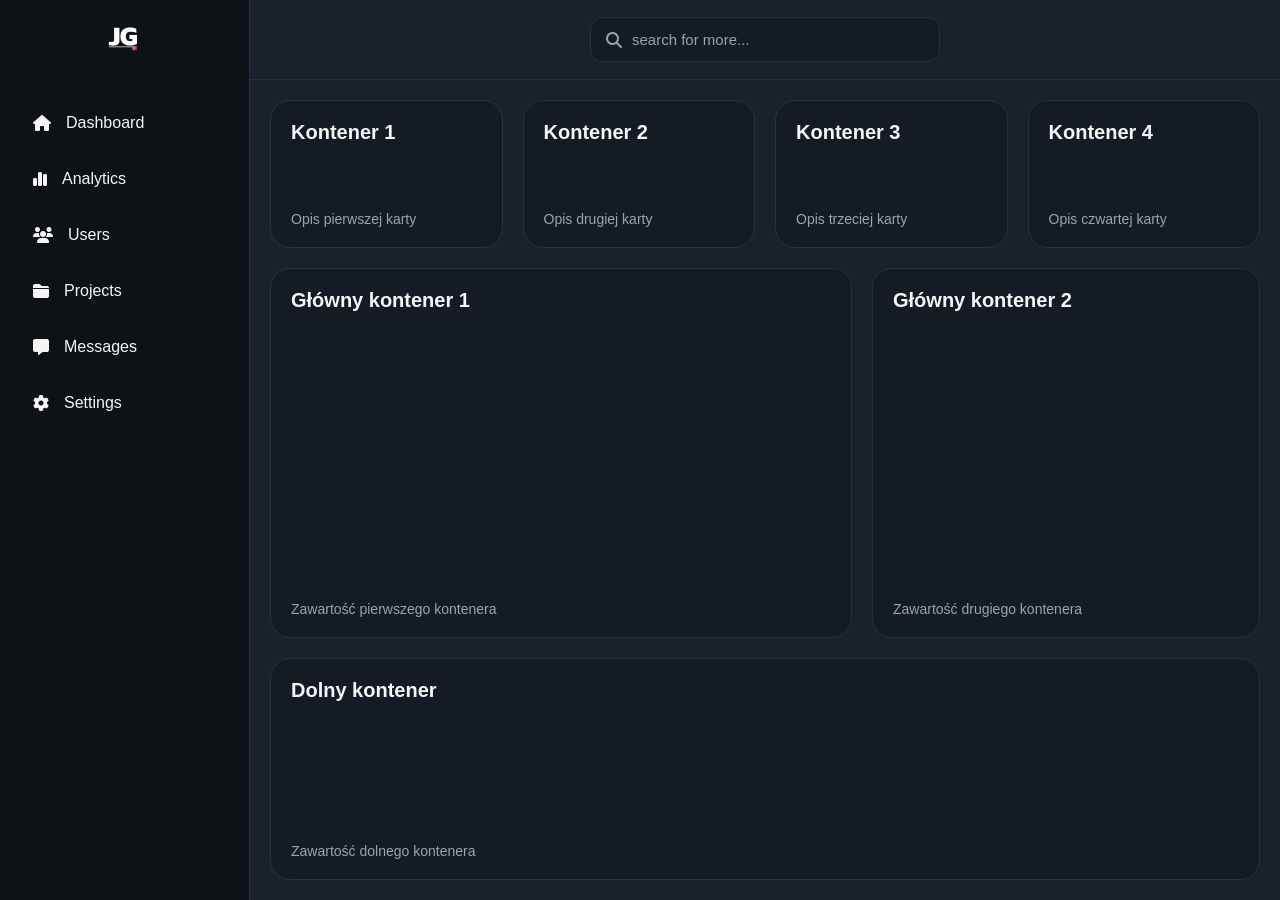
==== Projekt1/index.html @ b4b49d26 "Dashboard layout (still in progress)" ====
<!DOCTYPE hmtl>

    <meta charset="utf-8">

        <head> 

            <link rel="stylesheet" href="style.css">
            <link
                rel="stylesheet"
                href="https://cdnjs.cloudflare.com/ajax/libs/font-awesome/6.5.0/css/all.min.css"
            >

            <title> Landing Page </title>
        </head>

                <body>
                    <div class="sidebar">

                        <div class="logo">
                            <img src="logo.png">
                        </div>

                        <div class="options-section">
                            <div class="option"><i class="fa-solid fa-house"></i><p>Dashboard</p></div>
                            <div class="option"><i class="fa-solid fa-chart-simple"></i><p>Analytics</p></div>
                            <div class="option"><i class="fa-solid fa-users"></i><p>Users</p></div>
                            <div class="option"><i class="fa-solid fa-folder-closed"></i><p>Projects</p></div>
                            <div class="option"><i class="fa-solid fa-message"></i><p>Messages</p></div>
                            <div class="option"><i class="fa-solid fa-gear"></i><p>Settings</p></div>
                        </div>
                       


                    </div>

                    <div class="topbar">

                        <div class="topbar__search">

                            <i class="topbar__search-icon fa-solid fa-magnifying-glass"></i>

                            <input 
                                class="topbar__search-input"
                                type="text"
                                placeholder="search for more..."
                            >

                        </div>

                    </div>

                    <div class="content">

                        <div class="cards">

                            <div class="card">
                                <h2>Kontener 1</h2>
                                <p>Opis pierwszej karty</p>
                            </div>

                            <div class="card">
                                <h2>Kontener 2</h2>
                                <p>Opis drugiej karty</p>
                            </div>

                            <div class="card">
                                <h2>Kontener 3</h2>
                                <p>Opis trzeciej karty</p>
                            </div>

                            <div class="card">
                                <h2>Kontener 4</h2>
                                <p>Opis czwartej karty</p>
                            </div>

                        </div>

                        <div class="main__cards">

                            <div class="left__card">
                                <h2>Główny kontener 1</h2>
                                <p>Zawartość pierwszego kontenera</p>
                            </div>

                            <div class="right__card">
                                <h2>Główny kontener 2</h2>
                                <p>Zawartość drugiego kontenera</p>
                            </div>

                        </div>

                        <div class="bottom__card">
                            <h2>Dolny kontener</h2>
                            <p>Zawartość dolnego kontenera</p>
                        </div>

                    </div>

                    

                </body>

</html>
---- Projekt1/style.css ----
* {
    box-sizing: border-box;
    margin: 0;
    padding: 0;
}

body {
    background: #1a212b;
    overflow: hidden;
    height: 100vh;
}

/* SIDEBAR */

.sidebar {
    width: 250px;
    height: 100vh;

    position: fixed;
    top: 0;
    left: 0;

    display: flex;
    flex-direction: column;

    background: #0e1217;
    border-right: solid 1px #273140;

    z-index: 10;
}

.logo {
    height: 80px;

    display: flex;
    align-items: center;
    justify-content: center;

    /* border-bottom: solid 1px #2f2f45; */
}

.logo img {
    width: 70px;
    height: 70px;
    object-fit: contain;
}

.options-section {
    flex: 1;
    padding: 20px 15px;

    display: flex;
    flex-direction: column;
    gap: 10px;
}

.option {
    padding: 14px 18px;

    display: flex;
    align-items: center;
    gap: 15px;

    border-radius: 12px;

    font-family: Arial, Helvetica, sans-serif;
    font-size: 16px;
    color: #f5f5f5;

    cursor: pointer;
    transition: 0.25s ease;
}

.option:hover {
    background: #151b24;
    color: #51b17c;
    transform: translateX(5px);
}

/* TOPBAR */

.topbar {
    width: calc(100% - 250px);
    height: 80px;

    position: fixed;
    top: 0;
    left: 250px;

    display: flex;
    align-items: center;
    justify-content: center;

    background: #1a212b;
    border-bottom: solid 1px #273140;

    z-index: 9;
}

.topbar__search {
    width: 350px;
    height: 45px;

    padding: 0 15px;

    display: flex;
    align-items: center;
    gap: 10px;

    border: solid 1px #273140;
    border-radius: 12px;

    background: #151b24;

    transition: 0.2s ease;
}

.topbar__search:hover {
    border-color: #51b17c;
    box-shadow: 0 0 15px rgba(139, 92, 246, 0.2);
}

.topbar__search-input {
    width: 100%;

    background: transparent;
    border: none;
    outline: none;

    font-size: 15px;
    color: #f5f5f5;
}

.topbar__search-input::placeholder {
    color: #9ca3af;
}

.topbar__search-icon {
    color: #9ca3af;
}

/* CONTENT */

.content {
    position: absolute;
    top: 80px;
    left: 250px;

    width: calc(100% - 250px);
    height: calc(100vh - 80px);

    padding: 20px;

    display: grid;
    grid-template-rows: 1fr 2.5fr 1.5fr;
    gap: 20px;

    overflow: hidden;
}

/* MAIN CARDS */

.main__cards {
    display: grid;
    grid-template-columns: 3fr 2fr ;
    gap: 20px;

    height: 100%;
}

.left__card,
.right__card {
    border-radius: 20px;
    border: solid 1px #273140;

    padding: 20px;
    display: flex;
    flex-direction: column;
    justify-content: space-between;

    background: #151b24;

    transition: 0.25s ease;
    height: 100%;
}

.left__card,
.right__card, h2 {
    margin-bottom: 10px;

    font-family: Arial, Helvetica, sans-serif;
    font-size: 20px;
    color: #f5f5f5;
}

.left__card,
.right__card p {
    font-family: Arial, Helvetica, sans-serif;

    font-size: 14px;
    color: #9ca3af;
}

.left__card:hover {
    transform: translateY(-5px);
    border-color: #51b17c;
    box-shadow: inset 0 0 30px #51b17c27;
}

.right__card:hover {
    transform: translateY(-5px);
    border-color: #5cbef6;
    box-shadow: inset 0 0 30px #5cbef627;
}

/* CARDS */

.cards {
    display: grid;
    grid-template-columns: repeat(4, 1fr);
    gap: 20px;

    height: 100%;
}

.card {
    padding: 20px;

    border-radius: 20px;
    background: #151b24;
    border: solid 1px #273140;

    transition: 0.25s ease;

    display: flex;
    flex-direction: column;
    justify-content: space-between;
}

.card:hover {
    transform: translateY(-5px);
    border-color: #8b5cf6;
    box-shadow: inset 0 0 30px rgba(139, 92, 246, 0.15);
}

.card h2 {
    margin-bottom: 10px;

    font-family: Arial, Helvetica, sans-serif;
    font-size: 20px;
    color: #f5f5f5;
}

.card p {
    font-size: 14px;
    font-family: Arial, Helvetica, sans-serif;
    color: #9ca3af;
}

/* BOTTOM CARD */

.bottom__card {
    height: 100%;
    padding: 20px;

    border: solid 1px #273140;
    border-radius: 20px;

    background: #151b24;

    transition: 0.25s ease;

    display: flex;
    flex-direction: column;
    justify-content: space-between;
}

.bottom__card h2 {
    margin-bottom: 10px;

    font-family: Arial, Helvetica, sans-serif;
    font-size: 20px;
    color: #f5f5f5;
}

.bottom__card p {
    font-size: 14px;
    font-family: Arial, Helvetica, sans-serif;
    color: #9ca3af;
}

.bottom__card:hover {
    transform: translateY(-5px);
    border-color: #c4ad47;
    box-shadow: inset 0 0 30px #c4ad4727;
}
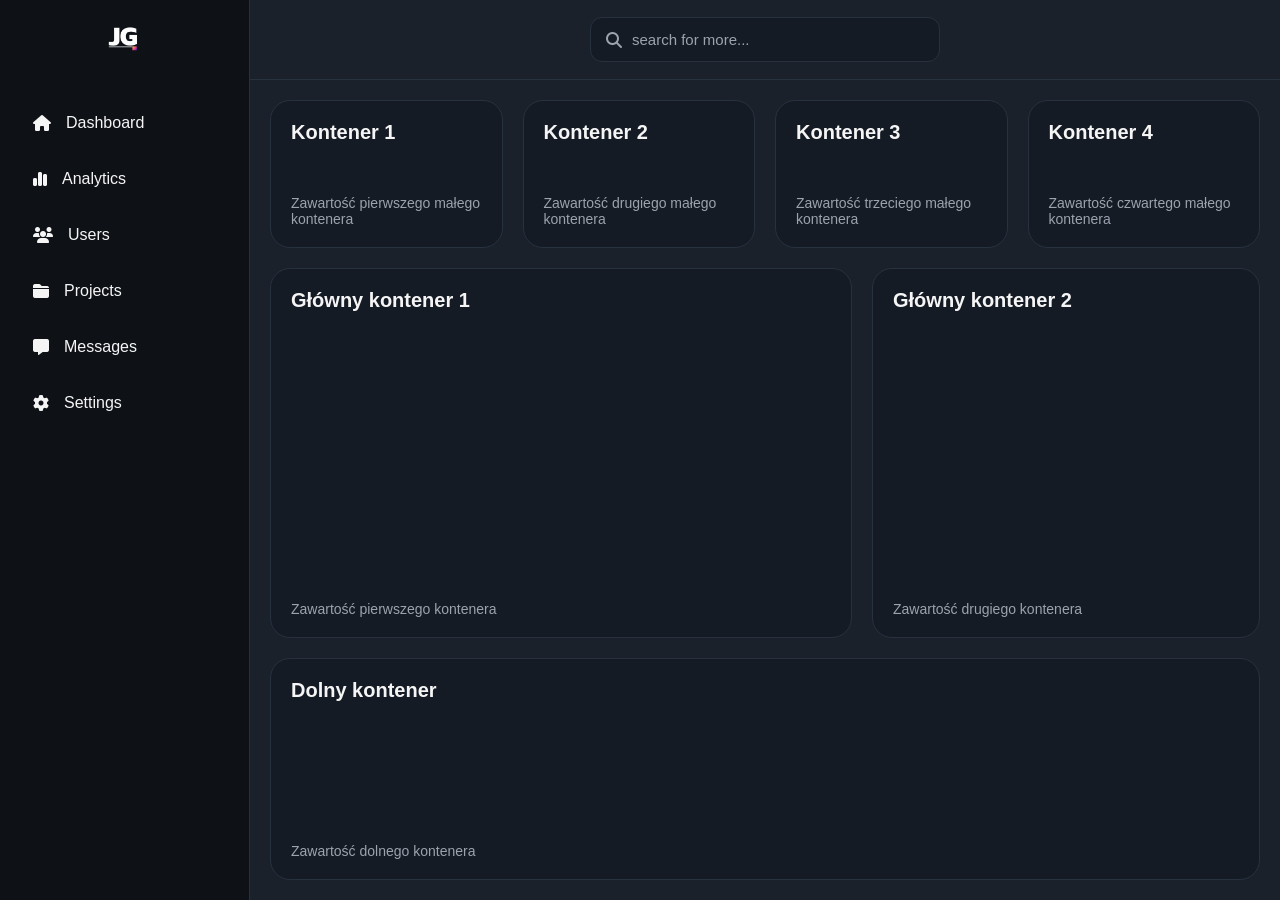
==== commit cd61e73b: "Update index.html" ====
--- a/Projekt1/index.html
+++ b/Projekt1/index.html
@@ -55,22 +55,22 @@
 
                             <div class="card">
                                 <h2>Kontener 1</h2>
-                                <p>Opis pierwszej karty</p>
+                                <p>Zawartość pierwszego małego kontenera</p>
                             </div>
 
                             <div class="card">
                                 <h2>Kontener 2</h2>
-                                <p>Opis drugiej karty</p>
+                                <p>Zawartość drugiego małego kontenera</p>
                             </div>
 
                             <div class="card">
                                 <h2>Kontener 3</h2>
-                                <p>Opis trzeciej karty</p>
+                                <p>Zawartość trzeciego małego kontenera</p>
                             </div>
 
                             <div class="card">
                                 <h2>Kontener 4</h2>
-                                <p>Opis czwartej karty</p>
+                                <p>Zawartość czwartego małego kontenera</p>
                             </div>
 
                         </div>
@@ -100,4 +100,4 @@
 
                 </body>
 
-</html>+</html>
